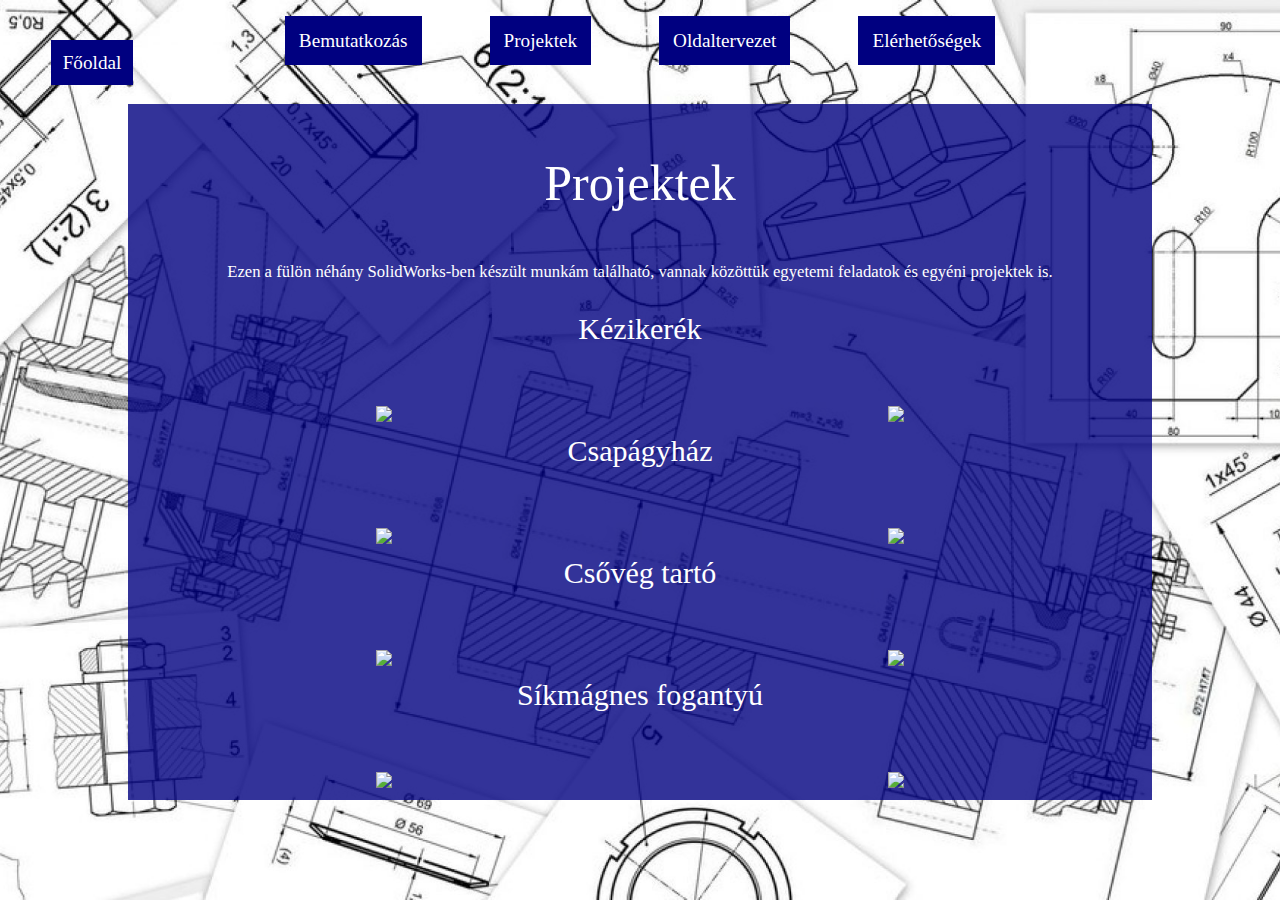
==== projektek.html @ 8838a2b8 "Add files via upload" ====
<!DOCTYPE html>
<html>
    <head>
        <title>Projektek</title>
        <meta charset="utf-8" />
        <!--CSS-->
        <link rel="stylesheet" type="text/css" href="css/projektek.css" />
    </head>
    <body>
        <!--Menü-->
        <div class="container" >
            <div class="header">
                <div class="navbar">
                    <a href="bemutatkozas.html">Bemutatkozás</a>
                    <a href="projektek.html">Projektek</a>
                    <a href="oldaltervezet.html">Oldaltervezet</a>
                    <a href="elerhetosegek.html">Elérhetőségek</a>
                <div class="vissza">
                    <a href="index.html">Főoldal</a>
                </div>
                </div>
                <div id="rectangle">
                    <div class="oldal">
                        <p>Projektek</p>
                    <div class="magyarazat">
                        <p>Ezen a fülön néhány SolidWorks-ben készült munkám található, vannak közöttük egyetemi feladatok és egyéni projektek is.</p>
                    </div>
                    <div class="alkatresz">
                        <p>Kézikerék</p>
                    </div>
                    <div class="kep1">
                        <img src=kezikerek.jpg>
                    </div>
                    <div class="kep2">
                    <img src=kezikerek2.jpg>
                    </div>
                    <div class="alkatresz">
                        <p>Csapágyház</p>
                    </div>
                    <div class="kep1">
                        <img src=egesz.jpg>
                    </div>
                    <div class="kep2">
                    <img src=egesz2.jpg>
                    </div>
                    <div class="alkatresz">
                        <p>Csővég tartó</p>
                    </div>
                    <div class="kep1">
                        <img src=csovegtarto.jpg>
                    </div>
                    <div class="kep2">
                    <img src=csovegtarto2.jpg>
                    </div>
                    <div class="alkatresz">
                        <p>Síkmágnes fogantyú</p>
                    </div>
                    <div class="kep1">
                        <img src=fogantyu.jpg>
                    </div>
                    <div class="kep2">
                    <img src=fogantyu2.jpg>
                    </div>
                </div>
                </div>
            </div>
        </div>
    </body>
</html>
---- css/projektek.css ----
body 
{
    margin: 0px;
    padding: 0px;
    box-sizing: border-box;
    background: url(bg.jpg);
    height: 100vh;
    width: 100%;
    background-repeat: no-repeat;
    background-position: center;
    background-size: cover;
    background-attachment: fixed;
}

.navbar
{
    text-align: center;
    padding-top: 30px;
    padding-bottom: 30px;
    width: 100%;
}

.navbar a
{
    text-decoration: none;
    color: #fff;
    font-size: 1.5vW;
    font-family: Tahoma;
    border: 2px solid transparent;
    padding: 12px;
    transition: 0.3s;
    background: navy;
    width: 25%;
    margin-right: 2.5%;
    margin-left: 2.5%;
}

.navbar a:hover
{
    background: rgb(1, 1, 179);
    border: 2px solid #fff;
}

.vissza
{
    text-align:left;
    padding-left: 1.5%;
}

.vissza a
{
    text-decoration: none;
    color: #fff;
    font-size: 1.5vw;
    font-family: Tahoma;
    margin-right: 0px;
    border: 2px solid transparent;
    padding: 10px;
    transition: 0.3s;
    background: navy;
}

.vissza a:hover
{
    background: rgb(1, 1, 179);
    border: 2px solid #fff;
}

#rectangle
{
    
    width: 80%;
    height: 350% ;
    background-color: rgba(0, 0, 128, 0.800);
    position: relative; left: 10%; top: 0px;
    overflow: hidden;
}

.oldal
{
    text-align: center;
    color: #fff;
    font-family: Tahoma;
    font-size: 50px;
}

.alkatresz
{
    text-align: center;
    color: #fff;
    font-family: Tahoma;
    font-size: 30px;
}

.kep1
{
    float: left;
    width: 45%;
    padding-left: 2.5%;
}

.kep1 img
{
    width: 100%;
    height: auto;
}

.kep2
{
    float: right;
    width: 45%;
    padding-right: 2.5%;
}

.kep2 img
{
    width: 100%;
    height: auto;
}

.magyarazat
{
    text-align: center;
    color: #fff;
    font-family: Tahoma;
    font-size: 1.3vw;
}
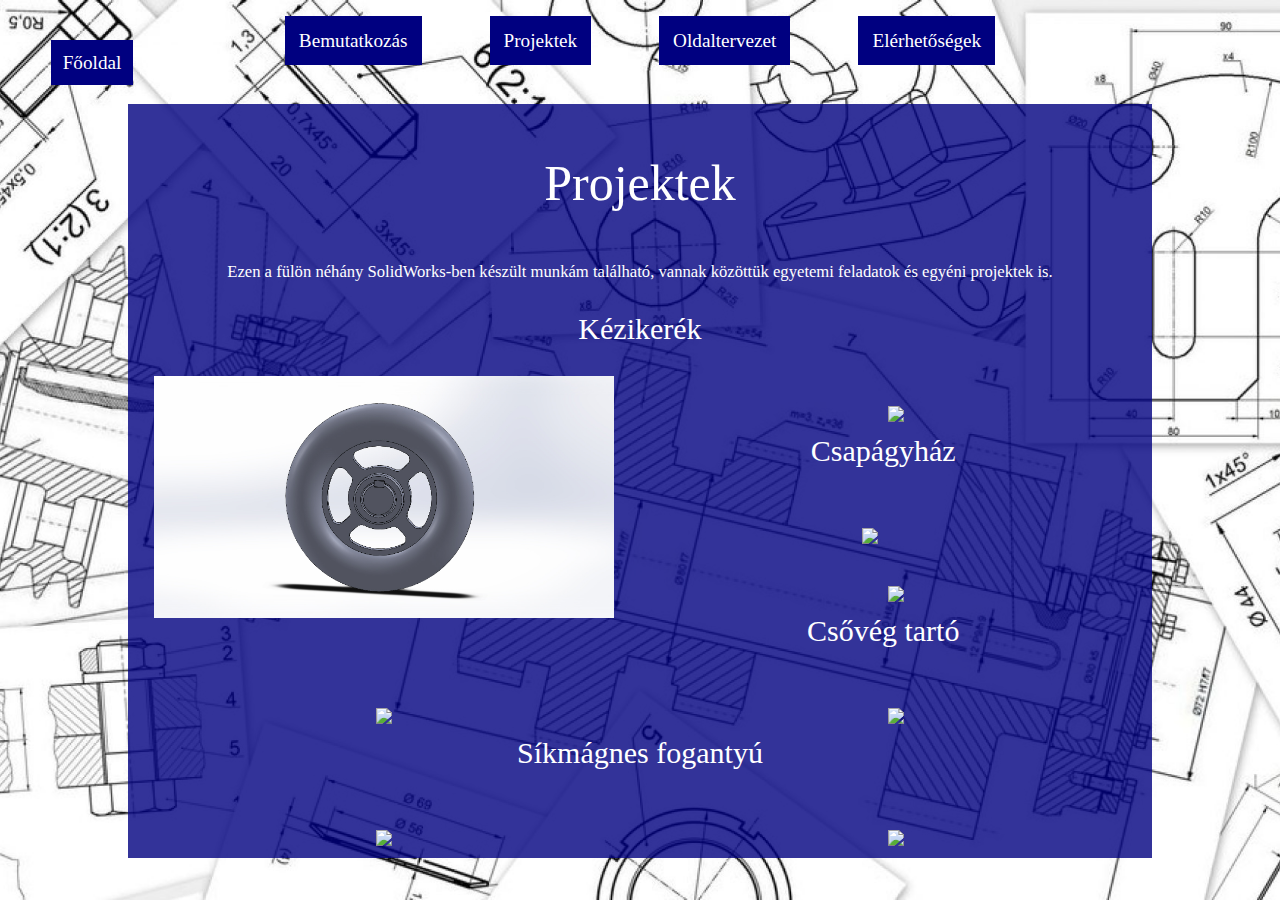
==== commit 5c8d9eb0: "Update projektek.html" ====
--- a/projektek.html
+++ b/projektek.html
@@ -29,7 +29,7 @@
                         <p>Kézikerék</p>
                     </div>
                     <div class="kep1">
-                        <img src=kezikerek.jpg>
+                        <img src=kezikerek.JPG>
                     </div>
                     <div class="kep2">
                     <img src=kezikerek2.jpg>
@@ -66,4 +66,4 @@
             </div>
         </div>
     </body>
-</html>+</html>
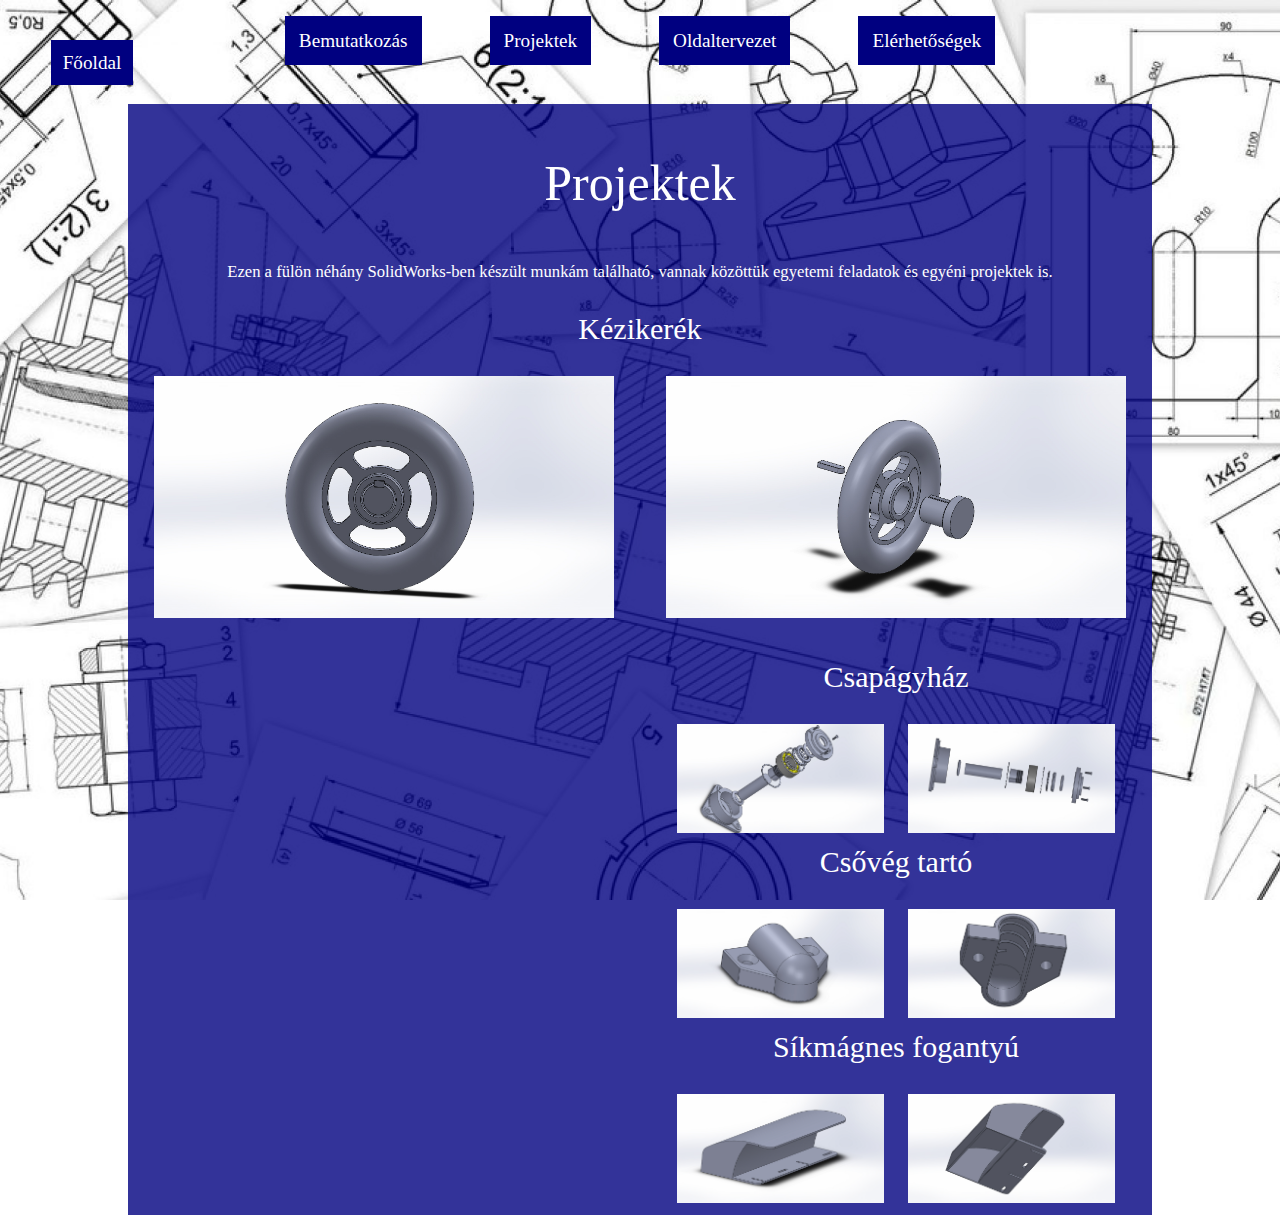
==== commit 2e0d0929: "Update projektek.html" ====
--- a/projektek.html
+++ b/projektek.html
@@ -32,34 +32,34 @@
                         <img src=kezikerek.JPG>
                     </div>
                     <div class="kep2">
-                    <img src=kezikerek2.jpg>
+                    <img src=kezikerek2.JPG
                     </div>
                     <div class="alkatresz">
                         <p>Csapágyház</p>
                     </div>
                     <div class="kep1">
-                        <img src=egesz.jpg>
+                        <img src=egesz.JPG>
                     </div>
                     <div class="kep2">
-                    <img src=egesz2.jpg>
+                    <img src=egesz2.JPG>
                     </div>
                     <div class="alkatresz">
                         <p>Csővég tartó</p>
                     </div>
                     <div class="kep1">
-                        <img src=csovegtarto.jpg>
+                        <img src=csovegtarto.JPG>
                     </div>
                     <div class="kep2">
-                    <img src=csovegtarto2.jpg>
+                    <img src=csovegtarto2.JPG>
                     </div>
                     <div class="alkatresz">
                         <p>Síkmágnes fogantyú</p>
                     </div>
                     <div class="kep1">
-                        <img src=fogantyu.jpg>
+                        <img src=fogantyu.JPG>
                     </div>
                     <div class="kep2">
-                    <img src=fogantyu2.jpg>
+                    <img src=fogantyu2.JPG>
                     </div>
                 </div>
                 </div>
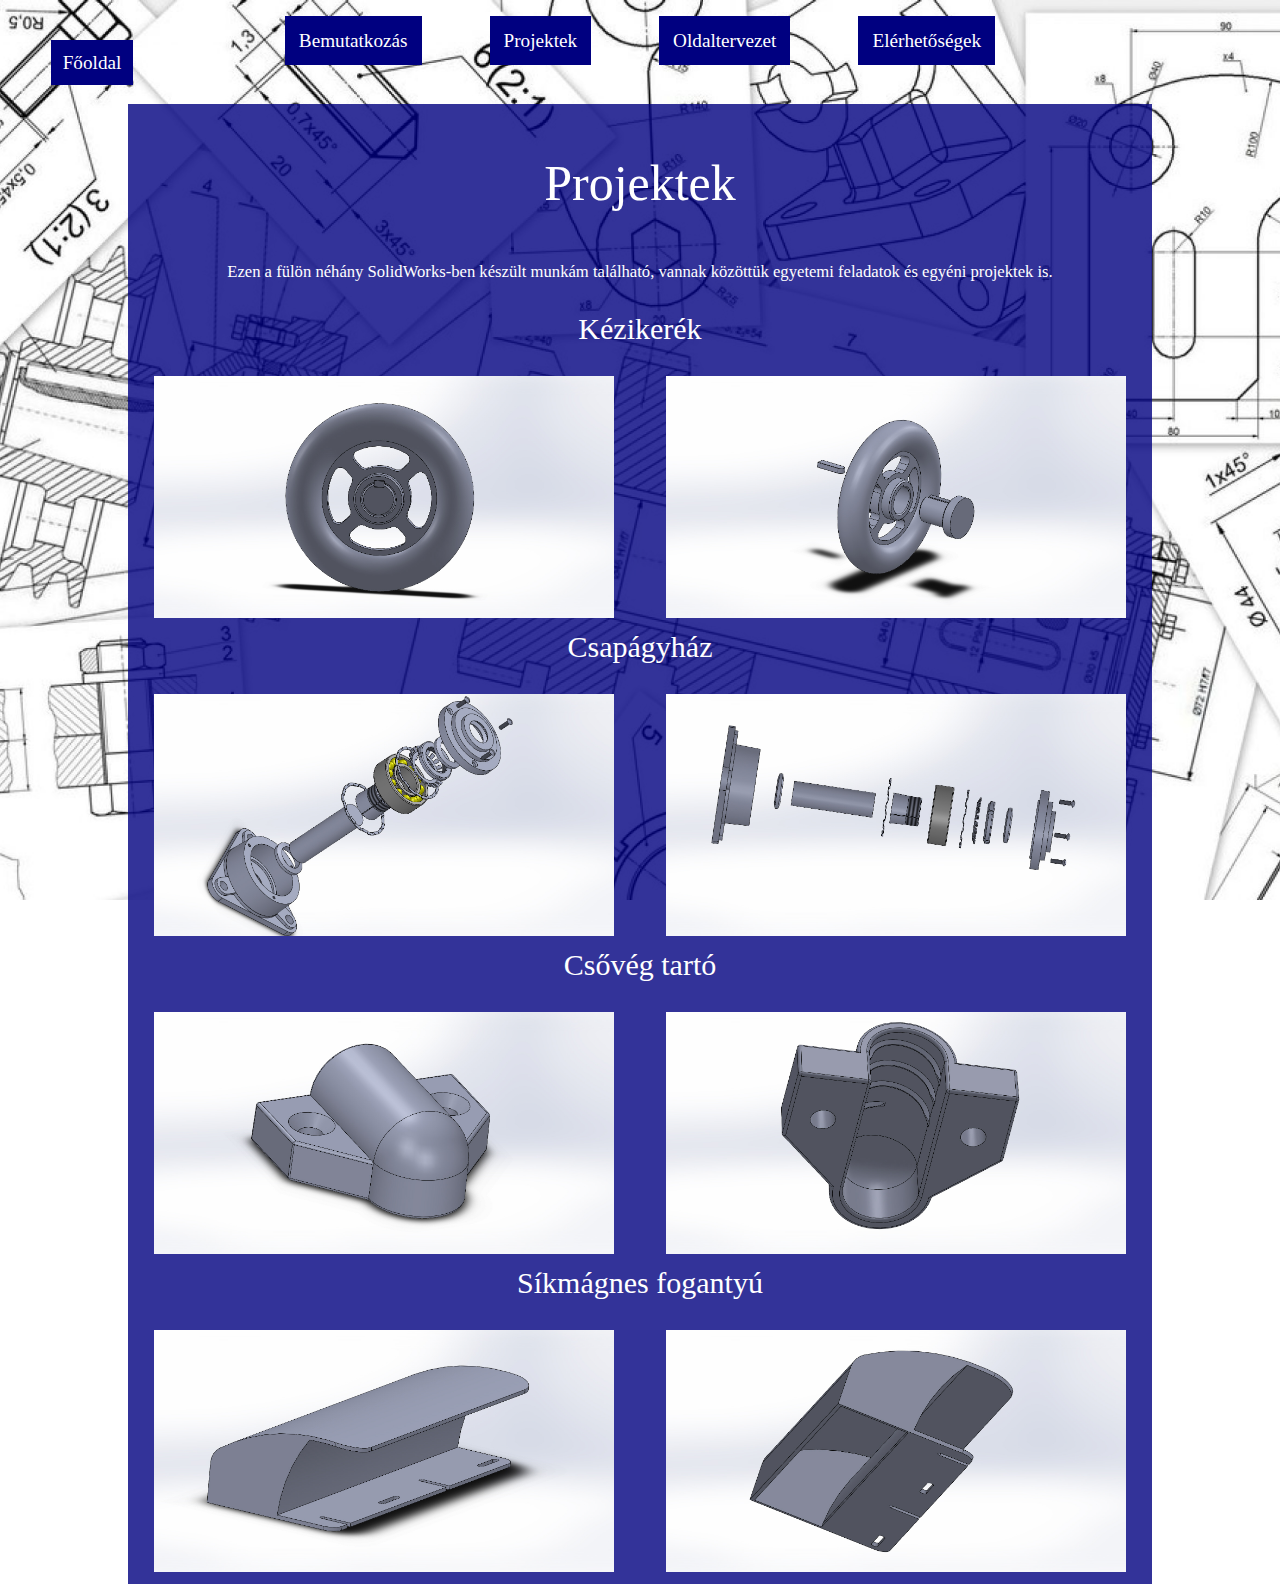
==== commit e333e240: "Update projektek.html" ====
--- a/projektek.html
+++ b/projektek.html
@@ -32,7 +32,7 @@
                         <img src=kezikerek.JPG>
                     </div>
                     <div class="kep2">
-                    <img src=kezikerek2.JPG
+                    <img src=kezikerek2.JPG>
                     </div>
                     <div class="alkatresz">
                         <p>Csapágyház</p>
